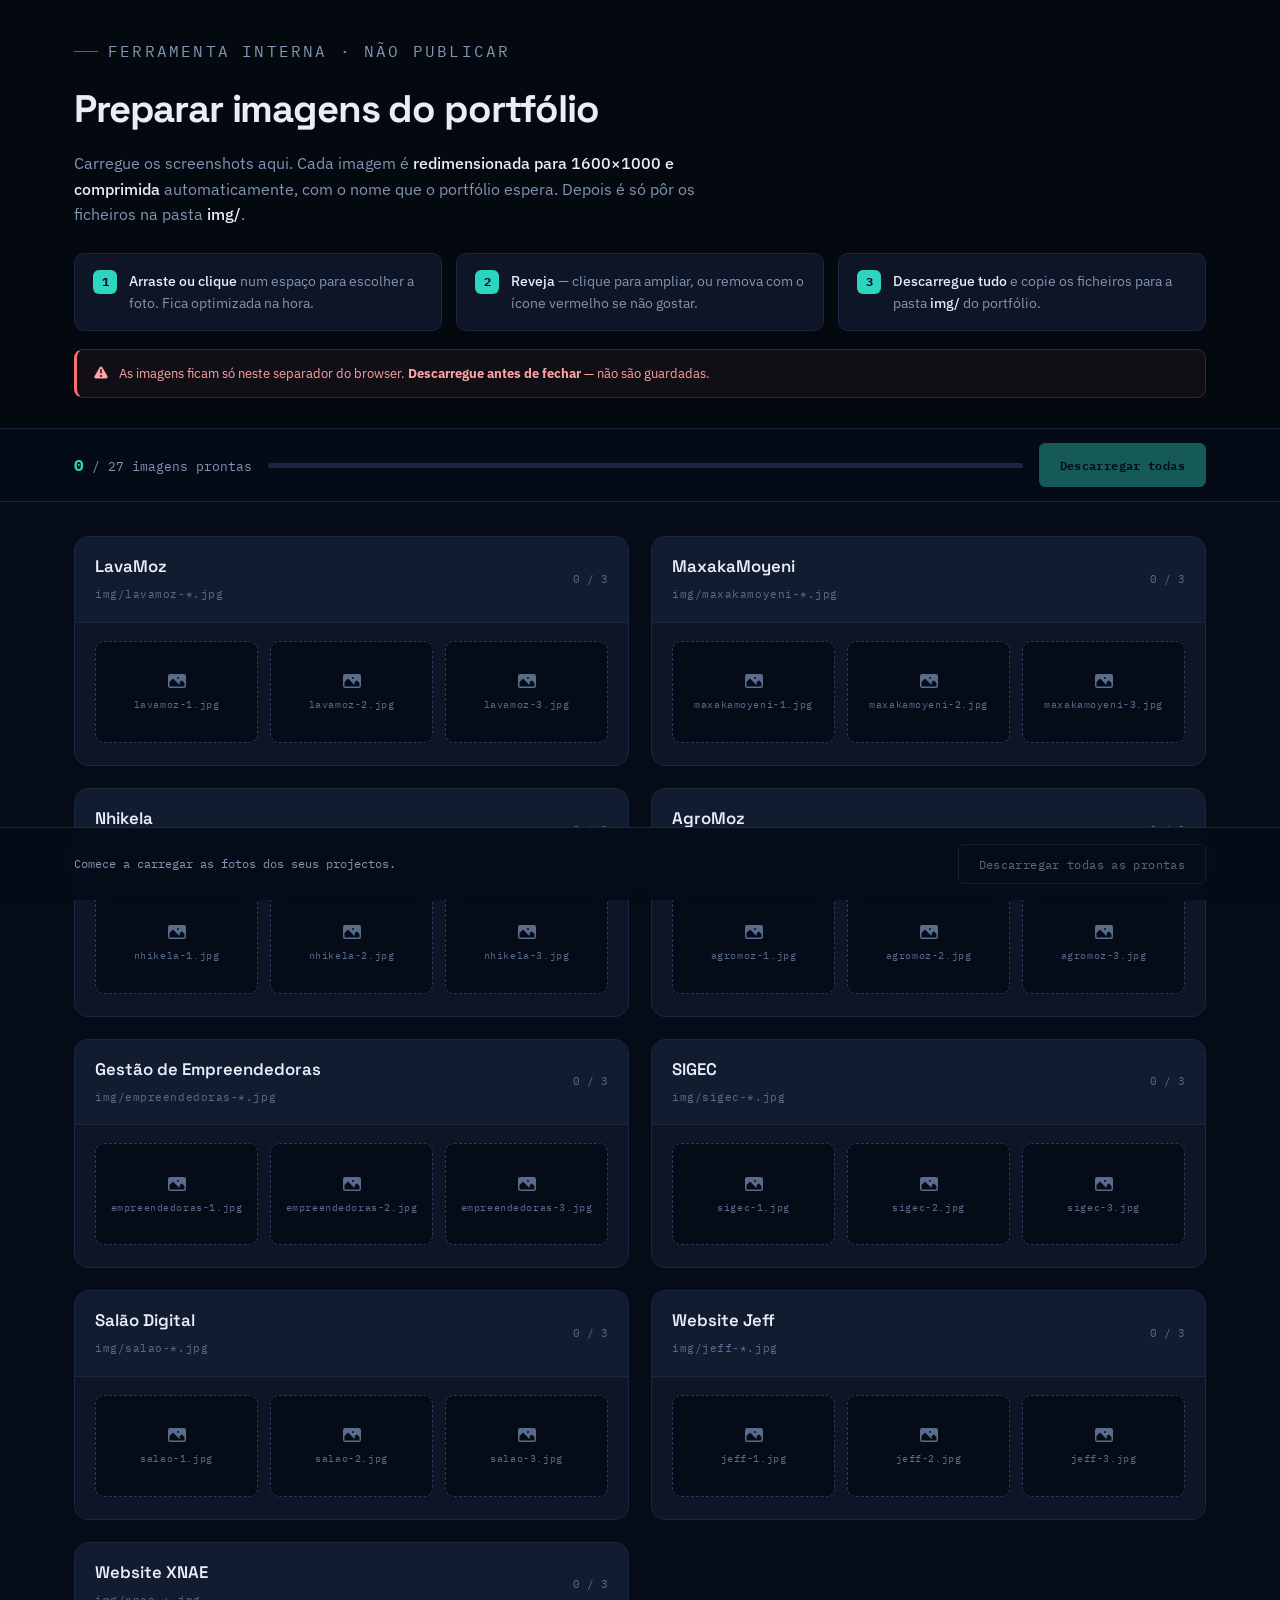
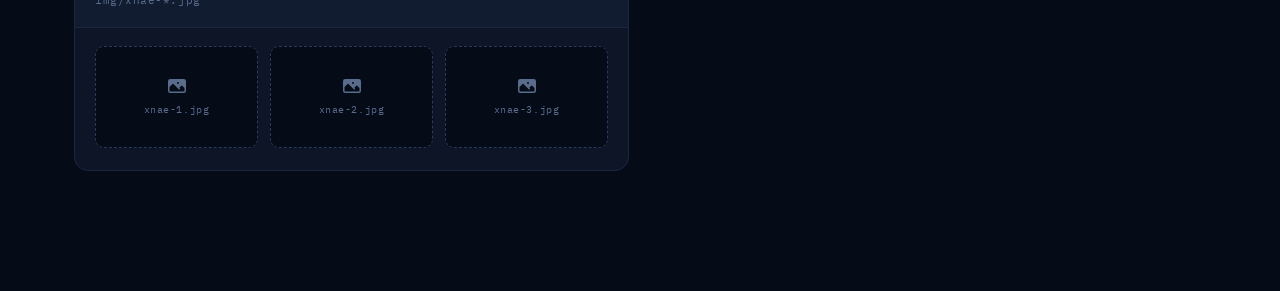
==== adminPageImage.html @ 8c2c5808 "Add admin page for image preparation" ====
<!DOCTYPE html>
<html lang="pt-MZ">
<head>
<meta charset="UTF-8">
<meta name="viewport" content="width=device-width, initial-scale=1.0">
<title>Preparar imagens — Portfólio Xadreque</title>
<meta name="robots" content="noindex">
<link rel="preconnect" href="https://fonts.googleapis.com">
<link rel="preconnect" href="https://fonts.gstatic.com" crossorigin>
<link href="https://fonts.googleapis.com/css2?family=Space+Grotesk:wght@500;700&family=IBM+Plex+Sans:wght@400;500;600&family=IBM+Plex+Mono:wght@400;500&display=swap" rel="stylesheet">
<link rel="icon" href="data:image/svg+xml,<svg xmlns='http://www.w3.org/2000/svg' viewBox='0 0 100 100'><rect width='100' height='100' rx='22' fill='%23060B18'/><text y='68' x='50' text-anchor='middle' font-size='58' font-family='monospace' fill='%232DD4BF'>X</text></svg>">
<style>
:root{
  --void:#060B18;--surface:#0D1526;--surface-hi:#121C31;
  --line:#1B2740;--line-hi:#2A3A5C;
  --ink:#E8EDF7;--muted:#8195B4;--dim:#5A6C8C;
  --signal:#2DD4BF;--danger:#F87171;
  --display:'Space Grotesk',system-ui,sans-serif;
  --body:'IBM Plex Sans',system-ui,sans-serif;
  --mono:'IBM Plex Mono',ui-monospace,monospace;
  --ease:cubic-bezier(.16,1,.3,1);
}
*,*::before,*::after{box-sizing:border-box;margin:0;padding:0}
body{background:var(--void);color:var(--ink);font-family:var(--body);line-height:1.6;-webkit-font-smoothing:antialiased;padding-bottom:120px}
::selection{background:var(--signal);color:var(--void)}
:focus-visible{outline:2px solid var(--signal);outline-offset:2px;border-radius:3px}
.wrap{max-width:1180px;margin:0 auto;padding:0 24px}

/* Cabeçalho */
.top{border-bottom:1px solid var(--line);background:#04080F;padding:34px 0 30px}
.eyebrow{display:inline-flex;align-items:center;gap:10px;font-family:var(--mono);font-size:.7rem;letter-spacing:.14em;text-transform:uppercase;color:var(--signal);margin-bottom:14px}
.eyebrow::before{content:'';width:24px;height:1px;background:var(--signal);opacity:.6}
.top h1{font-family:var(--display);font-weight:700;font-size:clamp(1.7rem,4vw,2.4rem);letter-spacing:-.03em;margin-bottom:12px}
.top p{color:var(--muted);max-width:64ch;font-size:.98rem}
.top p strong{color:var(--ink);font-weight:500}

/* Barra de passos */
.steps{display:grid;gap:14px;margin-top:26px}
@media(min-width:720px){.steps{grid-template-columns:repeat(3,1fr)}}
.step{display:flex;gap:12px;align-items:flex-start;background:var(--surface);border:1px solid var(--line);border-radius:10px;padding:16px 18px}
.step-n{flex-shrink:0;width:24px;height:24px;border-radius:6px;background:var(--signal);color:var(--void);font-family:var(--mono);font-size:.75rem;font-weight:700;display:flex;align-items:center;justify-content:center}
.step p{font-size:.86rem;color:var(--muted);margin:0}
.step b{color:var(--ink);font-weight:500}

/* Progresso global */
.overview{position:sticky;top:0;z-index:50;background:rgba(6,11,24,.9);backdrop-filter:blur(12px);-webkit-backdrop-filter:blur(12px);border-bottom:1px solid var(--line);padding:14px 0}
.overview-inner{display:flex;align-items:center;justify-content:space-between;gap:16px;flex-wrap:wrap}
.ov-count{font-family:var(--mono);font-size:.82rem;color:var(--muted)}
.ov-count b{color:var(--signal);font-size:1rem}
.ov-bar{flex:1;min-width:160px;height:5px;background:var(--line);border-radius:4px;overflow:hidden}
.ov-fill{height:100%;width:0;background:linear-gradient(90deg,var(--signal),#45E0CD);transition:width .4s var(--ease)}
.btn{display:inline-flex;align-items:center;gap:8px;font-family:var(--mono);font-size:.78rem;letter-spacing:.03em;padding:11px 20px;border-radius:6px;border:1px solid var(--line-hi);color:var(--ink);cursor:pointer;background:none;transition:border-color .2s,color .2s,background .2s,transform .15s}
.btn:hover:not(:disabled){transform:translateY(-1px)}
.btn-solid{background:var(--signal);border-color:var(--signal);color:var(--void);font-weight:600}
.btn-solid:hover:not(:disabled){background:#45E0CD}
.btn:disabled{opacity:.4;cursor:not-allowed}

/* Projectos */
.grid{display:grid;gap:22px;margin-top:34px}
@media(min-width:820px){.grid{grid-template-columns:1fr 1fr}}
.proj{background:var(--surface);border:1px solid var(--line);border-radius:14px;overflow:hidden}
.proj-head{display:flex;align-items:center;justify-content:space-between;gap:12px;padding:16px 20px;border-bottom:1px solid var(--line);background:var(--surface-hi)}
.proj-head h2{font-family:var(--display);font-size:1.05rem;font-weight:600}
.proj-slug{font-family:var(--mono);font-size:.68rem;color:var(--dim);letter-spacing:.05em}
.proj-tally{font-family:var(--mono);font-size:.7rem;color:var(--dim)}
.proj-tally.done{color:var(--signal)}
.slots{display:grid;grid-template-columns:1fr 1fr 1fr;gap:12px;padding:18px 20px 22px}

/* Slot */
.slot{position:relative;aspect-ratio:16/10;border-radius:9px;overflow:hidden;border:1.5px dashed var(--line-hi);background:var(--void);cursor:pointer;transition:border-color .2s,background .2s}
.slot:hover{border-color:var(--signal);background:rgba(45,212,191,.04)}
.slot.drag{border-color:var(--signal);border-style:solid;background:rgba(45,212,191,.08)}
.slot.filled{border-style:solid;border-color:var(--line);cursor:default}
.slot.filled:hover{border-color:var(--line)}
.slot img{width:100%;height:100%;object-fit:cover;display:block}
.slot-empty{position:absolute;inset:0;display:flex;flex-direction:column;align-items:center;justify-content:center;gap:6px;pointer-events:none;padding:8px;text-align:center}
.slot-empty svg{width:20px;height:20px;color:var(--dim)}
.slot-empty span{font-family:var(--mono);font-size:.6rem;letter-spacing:.06em;color:var(--dim)}
.slot-name{position:absolute;bottom:6px;left:6px;font-family:var(--mono);font-size:.58rem;letter-spacing:.04em;color:var(--muted);background:rgba(6,11,24,.72);backdrop-filter:blur(4px);padding:2px 6px;border-radius:4px}
.slot-tools{position:absolute;top:6px;right:6px;display:flex;gap:5px;opacity:0;transition:opacity .2s}
.slot.filled:hover .slot-tools{opacity:1}
.slot-btn{width:26px;height:26px;border:none;border-radius:6px;cursor:pointer;display:flex;align-items:center;justify-content:center;color:#fff}
.slot-btn svg{width:13px;height:13px}
.slot-btn.dl{background:rgba(45,212,191,.9)}
.slot-btn.dl:hover{background:var(--signal)}
.slot-btn.rm{background:rgba(248,113,113,.9)}
.slot-btn.rm:hover{background:var(--danger)}

/* Lightbox */
.lb{position:fixed;inset:0;z-index:999;background:rgba(0,0,0,.92);backdrop-filter:blur(8px);display:none;align-items:center;justify-content:center;padding:24px}
.lb.on{display:flex}
.lb img{max-width:92vw;max-height:86vh;border-radius:10px;box-shadow:0 30px 80px rgba(0,0,0,.6)}
.lb-x{position:fixed;top:18px;right:18px;width:42px;height:42px;border-radius:50%;border:1px solid var(--line-hi);background:rgba(6,11,24,.7);color:#fff;cursor:pointer;display:flex;align-items:center;justify-content:center}
.lb-x:hover{background:var(--surface-hi)}

/* Barra fixa em baixo */
.dock{position:fixed;left:0;right:0;bottom:0;z-index:60;background:rgba(6,11,24,.94);backdrop-filter:blur(14px);-webkit-backdrop-filter:blur(14px);border-top:1px solid var(--line);padding:16px 0}
.dock-inner{display:flex;align-items:center;justify-content:space-between;gap:16px;flex-wrap:wrap}
.dock-msg{font-family:var(--mono);font-size:.78rem;color:var(--muted)}
.dock-msg b{color:var(--signal)}
.dock-actions{display:flex;gap:10px;flex-wrap:wrap}

/* Aviso */
.warn{margin-top:18px;background:rgba(248,113,113,.06);border:1px solid rgba(248,113,113,.22);border-left:3px solid var(--danger);border-radius:9px;padding:13px 16px;font-size:.84rem;color:#FCA5A5;display:flex;gap:10px}
.warn svg{width:16px;height:16px;flex-shrink:0;margin-top:2px}

.hidden-input{display:none}
</style>
</head>
<body>

<!-- Cabeçalho -->
<div class="top">
  <div class="wrap">
    <p class="eyebrow">Ferramenta interna · não publicar</p>
    <h1>Preparar imagens do portfólio</h1>
    <p>
      Carregue os screenshots aqui. Cada imagem é <strong>redimensionada para 1600×1000
      e comprimida</strong> automaticamente, com o nome que o portfólio espera. Depois é só
      pôr os ficheiros na pasta <strong>img/</strong>.
    </p>

    <div class="steps">
      <div class="step">
        <span class="step-n">1</span>
        <p><b>Arraste ou clique</b> num espaço para escolher a foto. Fica optimizada na hora.</p>
      </div>
      <div class="step">
        <span class="step-n">2</span>
        <p><b>Reveja</b> — clique para ampliar, ou remova com o ícone vermelho se não gostar.</p>
      </div>
      <div class="step">
        <span class="step-n">3</span>
        <p><b>Descarregue tudo</b> e copie os ficheiros para a pasta <b>img/</b> do portfólio.</p>
      </div>
    </div>

    <div class="warn">
      <svg viewBox="0 0 16 16" fill="currentColor"><path fill-rule="evenodd" d="M6.7 2.3c.6-1 2-1 2.6 0l5.2 9a1.5 1.5 0 0 1-1.3 2.2H2.8a1.5 1.5 0 0 1-1.3-2.2l5.2-9ZM8 4a.75.75 0 0 1 .75.75v3a.75.75 0 0 1-1.5 0v-3A.75.75 0 0 1 8 4Zm0 8a1 1 0 1 0 0-2 1 1 0 0 0 0 2Z" clip-rule="evenodd"/></svg>
      <span>As imagens ficam só neste separador do browser. <b>Descarregue antes de fechar</b> — não são guardadas.</span>
    </div>
  </div>
</div>

<!-- Progresso -->
<div class="overview">
  <div class="wrap overview-inner">
    <span class="ov-count"><b id="ov-n">0</b> / 27 imagens prontas</span>
    <div class="ov-bar"><div class="ov-fill" id="ov-fill"></div></div>
    <button class="btn btn-solid" id="dl-all" disabled>Descarregar todas</button>
  </div>
</div>

<!-- Grelha de projectos -->
<div class="wrap">
  <div class="grid" id="grid"></div>
</div>

<!-- Barra fixa -->
<div class="dock">
  <div class="wrap dock-inner">
    <span class="dock-msg" id="dock-msg">Comece a carregar as fotos dos seus projectos.</span>
    <div class="dock-actions">
      <button class="btn" id="dl-all-2" disabled>Descarregar todas as prontas</button>
    </div>
  </div>
</div>

<!-- Lightbox -->
<div class="lb" id="lb">
  <img id="lb-img" src="" alt="Pré-visualização ampliada">
  <button class="lb-x" id="lb-x" aria-label="Fechar">
    <svg width="14" height="14" viewBox="0 0 14 14" fill="currentColor"><path fill-rule="evenodd" d="M6.47 7 2.22 2.75a.75.75 0 0 1 1.06-1.06L7.53 5.94l4.25-4.25a.75.75 0 1 1 1.06 1.06L8.59 7l4.25 4.25a.75.75 0 1 1-1.06 1.06L7.53 8.06l-4.25 4.25a.75.75 0 0 1-1.06-1.06L6.47 7Z" clip-rule="evenodd"/></svg>
  </button>
</div>

<input type="file" accept="image/*" class="hidden-input" id="picker">

<script>
(function () {
  'use strict';

  /* Projectos e nomes de ficheiro — têm de bater certo com o index.html */
  var PROJECTOS = [
    { slug: 'lavamoz',        nome: 'LavaMoz' },
    { slug: 'maxakamoyeni',   nome: 'MaxakaMoyeni' },
    { slug: 'nhikela',        nome: 'Nhikela' },
    { slug: 'agromoz',        nome: 'AgroMoz' },
    { slug: 'empreendedoras', nome: 'Gestão de Empreendedoras' },
    { slug: 'sigec',          nome: 'SIGEC' },
    { slug: 'salao',          nome: 'Salão Digital' },
    { slug: 'jeff',           nome: 'Website Jeff' },
    { slug: 'xnae',           nome: 'Website XNAE' }
  ];
  var POR_PROJECTO = 3;
  var LARG = 1600, ALT = 1000, QUALIDADE = 0.85;

  /* estado[slug][indice] = { blob, url, nome } */
  var estado = {};
  PROJECTOS.forEach(function (p) { estado[p.slug] = [null, null, null]; });

  var grid    = document.getElementById('grid');
  var picker  = document.getElementById('picker');
  var ovN     = document.getElementById('ov-n');
  var ovFill  = document.getElementById('ov-fill');
  var dockMsg = document.getElementById('dock-msg');
  var dlAll   = document.getElementById('dl-all');
  var dlAll2  = document.getElementById('dl-all-2');
  var lb      = document.getElementById('lb');
  var lbImg   = document.getElementById('lb-img');
  var alvoActual = null; // {slug, i} para o picker

  /* ── Construir a grelha ── */
  PROJECTOS.forEach(function (p) {
    var card = document.createElement('article');
    card.className = 'proj';
    card.innerHTML =
      '<div class="proj-head">' +
        '<div><h2>' + p.nome + '</h2><span class="proj-slug">img/' + p.slug + '-*.jpg</span></div>' +
        '<span class="proj-tally" data-tally="' + p.slug + '">0 / 3</span>' +
      '</div>' +
      '<div class="slots" data-slots="' + p.slug + '"></div>';
    grid.appendChild(card);

    var cont = card.querySelector('[data-slots="' + p.slug + '"]');
    for (var i = 0; i < POR_PROJECTO; i++) {
      cont.appendChild(criarSlot(p.slug, i));
    }
  });

  function criarSlot(slug, i) {
    var nome = slug + '-' + (i + 1) + '.jpg';
    var slot = document.createElement('div');
    slot.className = 'slot';
    slot.dataset.slug = slug;
    slot.dataset.i = i;
    slot.innerHTML =
      '<div class="slot-empty">' +
        '<svg viewBox="0 0 20 20" fill="currentColor"><path fill-rule="evenodd" d="M1 5.25A2.25 2.25 0 0 1 3.25 3h13.5A2.25 2.25 0 0 1 19 5.25v9.5A2.25 2.25 0 0 1 16.75 17H3.25A2.25 2.25 0 0 1 1 14.75v-9.5Zm1.5 5.81v3.69c0 .414.336.75.75.75h13.5a.75.75 0 0 0 .75-.75v-2.69l-2.22-2.22a.75.75 0 0 0-1.06 0l-1.91 1.91.47.47a.75.75 0 1 1-1.06 1.06L6.53 8.09a.75.75 0 0 0-1.06 0l-2.97 2.97ZM12 7a1 1 0 1 1-2 0 1 1 0 0 1 2 0Z" clip-rule="evenodd"/></svg>' +
        '<span>' + nome + '</span>' +
      '</div>';

    /* Clicar para escolher */
    slot.addEventListener('click', function (e) {
      if (e.target.closest('.slot-btn')) return;
      if (slot.classList.contains('filled')) { ampliar(slug, i); return; }
      alvoActual = { slug: slug, i: i };
      picker.value = '';
      picker.click();
    });

    /* Arrastar e largar */
    slot.addEventListener('dragover', function (e) { e.preventDefault(); slot.classList.add('drag'); });
    slot.addEventListener('dragleave', function () { slot.classList.remove('drag'); });
    slot.addEventListener('drop', function (e) {
      e.preventDefault();
      slot.classList.remove('drag');
      var f = Array.prototype.slice.call(e.dataTransfer.files).filter(function (x) { return x.type.indexOf('image/') === 0; })[0];
      if (f) processar(f, slug, i);
    });

    return slot;
  }

  picker.addEventListener('change', function () {
    if (picker.files[0] && alvoActual) {
      processar(picker.files[0], alvoActual.slug, alvoActual.i);
      alvoActual = null;
    }
  });

  /* ── Redimensionar + comprimir ── */
  function processar(file, slug, i) {
    var img = new Image();
    img.onload = function () {
      var cv = document.createElement('canvas');
      cv.width = LARG; cv.height = ALT;
      var ctx = cv.getContext('2d');

      /* cover: preencher 1600×1000 cortando o excesso, centrado */
      var escala = Math.max(LARG / img.width, ALT / img.height);
      var sw = LARG / escala, sh = ALT / escala;
      var sx = (img.width - sw) / 2, sy = (img.height - sh) / 2;
      ctx.drawImage(img, sx, sy, sw, sh, 0, 0, LARG, ALT);

      cv.toBlob(function (blob) {
        var nome = slug + '-' + (i + 1) + '.jpg';
        var url  = cv.toDataURL('image/jpeg', QUALIDADE);
        if (estado[slug][i] && estado[slug][i].url) { /* substituir */ }
        estado[slug][i] = { blob: blob, url: url, nome: nome };
        pintarSlot(slug, i);
        actualizar();
        URL.revokeObjectURL(img.src);
      }, 'image/jpeg', QUALIDADE);
    };
    img.onerror = function () { alert('Não foi possível ler esta imagem. Tente outro ficheiro.'); };
    img.src = URL.createObjectURL(file);
  }

  /* ── Desenhar o slot preenchido ── */
  function pintarSlot(slug, i) {
    var slot = grid.querySelector('.slot[data-slug="' + slug + '"][data-i="' + i + '"]');
    var d = estado[slug][i];
    slot.classList.add('filled');
    slot.innerHTML =
      '<img src="' + d.url + '" alt="' + d.nome + '">' +
      '<span class="slot-name">' + d.nome + '</span>' +
      '<div class="slot-tools">' +
        '<button class="slot-btn dl" title="Descarregar" aria-label="Descarregar">' +
          '<svg viewBox="0 0 16 16" fill="currentColor"><path d="M8 1a.75.75 0 0 1 .75.75v7.19l2.22-2.22a.75.75 0 1 1 1.06 1.06l-3.5 3.5a.75.75 0 0 1-1.06 0l-3.5-3.5a.75.75 0 0 1 1.06-1.06l2.22 2.22V1.75A.75.75 0 0 1 8 1ZM2.75 13a.75.75 0 0 0 0 1.5h10.5a.75.75 0 0 0 0-1.5H2.75Z"/></svg>' +
        '</button>' +
        '<button class="slot-btn rm" title="Remover" aria-label="Remover">' +
          '<svg viewBox="0 0 16 16" fill="currentColor"><path fill-rule="evenodd" d="M5 3.25V4H2.75a.75.75 0 0 0 0 1.5h.3l.82 8.15A1.5 1.5 0 0 0 5.36 15h5.28a1.5 1.5 0 0 0 1.5-1.35l.81-8.15h.3a.75.75 0 0 0 0-1.5H11v-.75A2.25 2.25 0 0 0 8.75 1h-1.5A2.25 2.25 0 0 0 5 3.25Zm2.25-.75a.75.75 0 0 0-.75.75V4h3v-.75a.75.75 0 0 0-.75-.75h-1.5Z" clip-rule="evenodd"/></svg>' +
        '</button>' +
      '</div>';

    slot.querySelector('.dl').addEventListener('click', function (e) { e.stopPropagation(); descarregar(estado[slug][i]); });
    slot.querySelector('.rm').addEventListener('click', function (e) { e.stopPropagation(); remover(slug, i); });
  }

  /* ── Remover ── */
  function remover(slug, i) {
    estado[slug][i] = null;
    var slot = grid.querySelector('.slot[data-slug="' + slug + '"][data-i="' + i + '"]');
    var novo = criarSlot(slug, i);
    slot.parentNode.replaceChild(novo, slot);
    actualizar();
  }

  /* ── Ampliar ── */
  function ampliar(slug, i) {
    var d = estado[slug][i];
    if (!d) return;
    lbImg.src = d.url;
    lb.classList.add('on');
  }
  document.getElementById('lb-x').addEventListener('click', fecharLb);
  lb.addEventListener('click', function (e) { if (e.target === lb) fecharLb(); });
  document.addEventListener('keydown', function (e) { if (e.key === 'Escape') fecharLb(); });
  function fecharLb() { lb.classList.remove('on'); lbImg.src = ''; }

  /* ── Descarregar um ── */
  function descarregar(d) {
    var a = document.createElement('a');
    a.href = URL.createObjectURL(d.blob);
    a.download = d.nome;
    document.body.appendChild(a);
    a.click();
    document.body.removeChild(a);
    setTimeout(function () { URL.revokeObjectURL(a.href); }, 1000);
  }

  /* ── Descarregar todas (em sequência) ── */
  function descarregarTodas() {
    var lista = [];
    PROJECTOS.forEach(function (p) {
      estado[p.slug].forEach(function (d) { if (d) lista.push(d); });
    });
    if (lista.length === 0) return;
    var k = 0;
    (function proximo() {
      if (k >= lista.length) { dockMsg.innerHTML = '<b>' + lista.length + '</b> imagens descarregadas. Copie-as para a pasta img/.'; return; }
      descarregar(lista[k]);
      k++;
      setTimeout(proximo, 350);
    })();
  }
  dlAll.addEventListener('click', descarregarTodas);
  dlAll2.addEventListener('click', descarregarTodas);

  /* ── Actualizar contadores ── */
  function actualizar() {
    var total = 0;
    PROJECTOS.forEach(function (p) {
      var n = estado[p.slug].filter(Boolean).length;
      total += n;
      var t = document.querySelector('[data-tally="' + p.slug + '"]');
      t.textContent = n + ' / 3';
      t.classList.toggle('done', n === 3);
    });
    ovN.textContent = total;
    ovFill.style.width = (total / (PROJECTOS.length * POR_PROJECTO) * 100) + '%';
    var has = total > 0;
    dlAll.disabled = !has;
    dlAll2.disabled = !has;
    if (total === 0) dockMsg.textContent = 'Comece a carregar as fotos dos seus projectos.';
    else if (total < PROJECTOS.length * POR_PROJECTO) dockMsg.innerHTML = '<b>' + total + '</b> prontas. Pode descarregar já ou continuar.';
    else dockMsg.innerHTML = 'Todas as <b>27</b> imagens prontas. Descarregue e copie para img/.';
  }

  actualizar();
})();
</script>
</body>
</html>
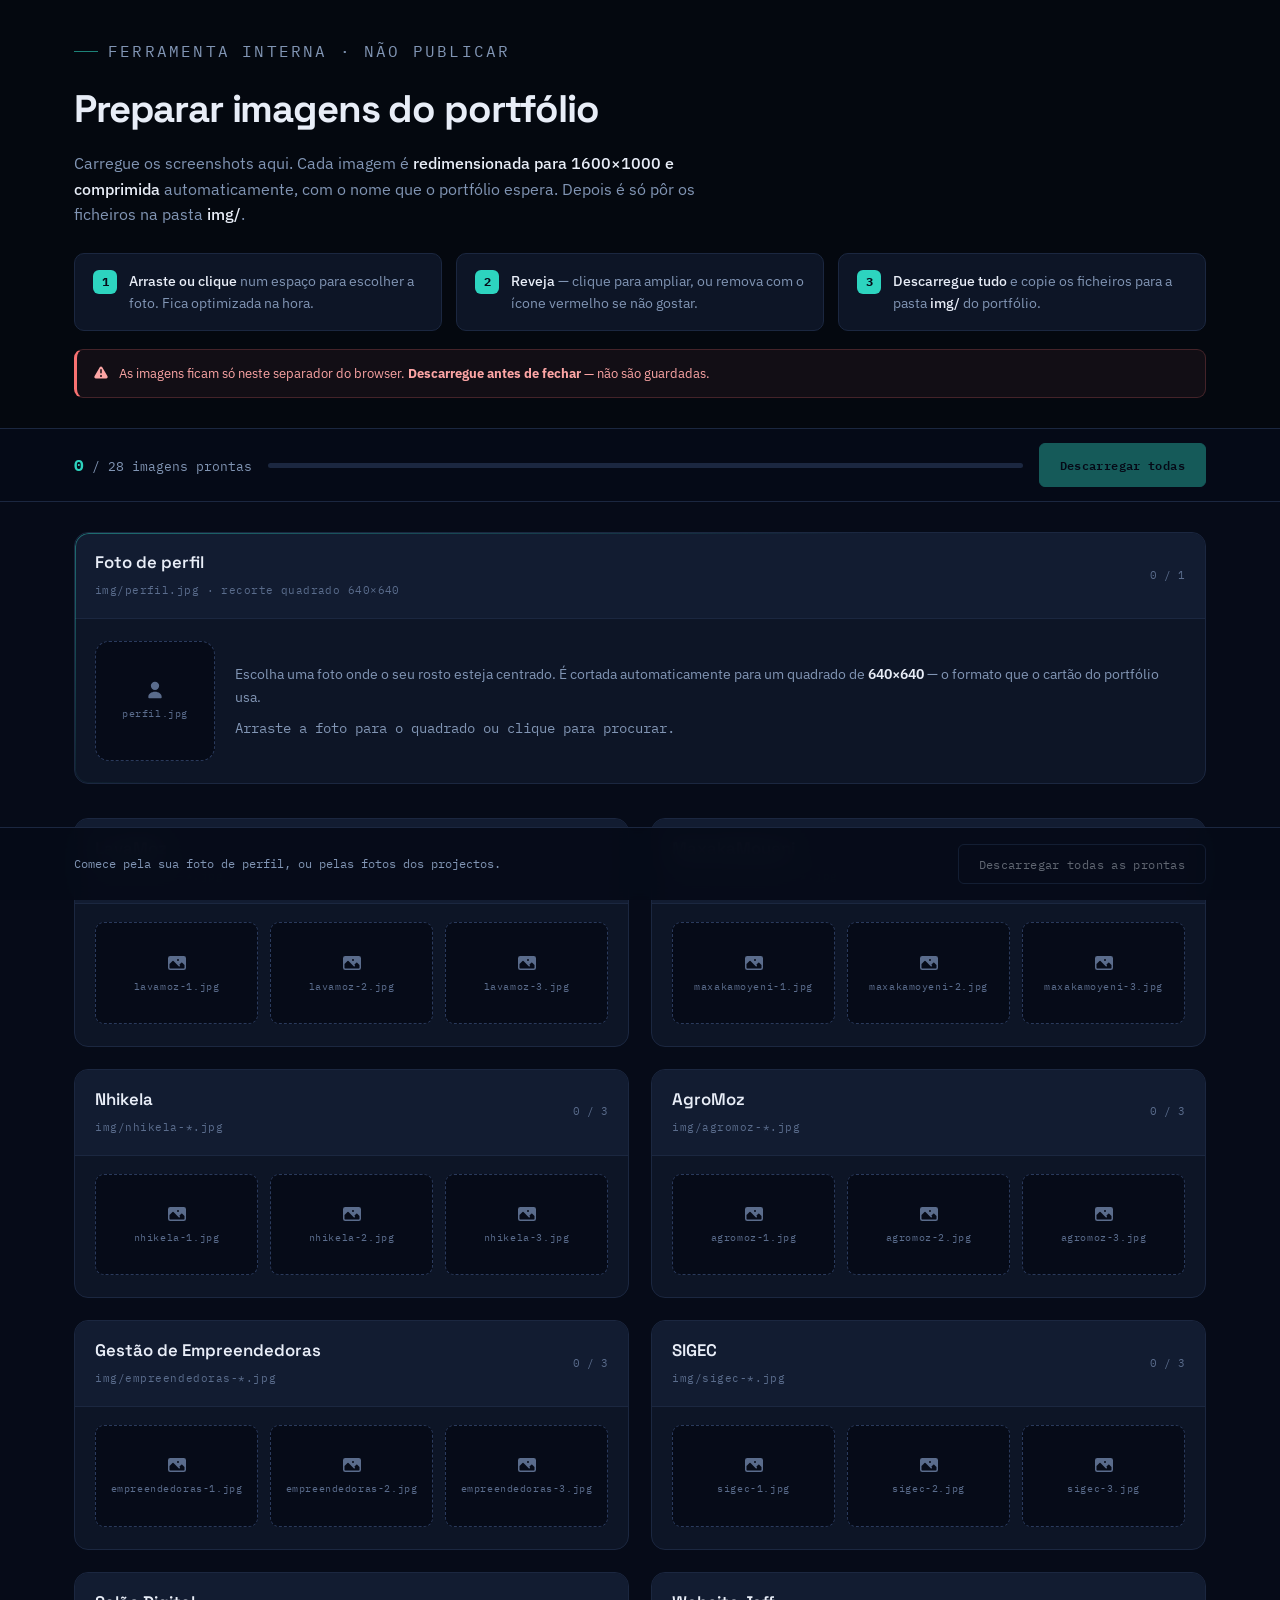
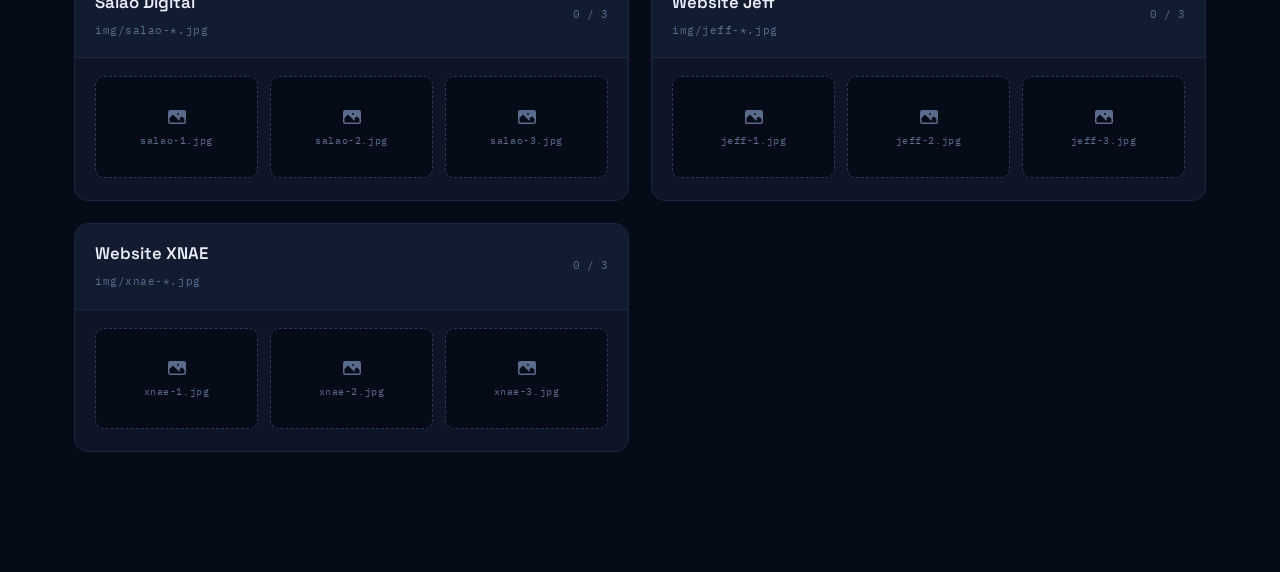
==== commit 13105323: "Portfólio inicial" ====
--- a/adminPageImage.html
+++ b/adminPageImage.html
@@ -55,9 +55,26 @@
 .btn-solid:hover:not(:disabled){background:#45E0CD}
 .btn:disabled{opacity:.4;cursor:not-allowed}
 
+/* Cartão de perfil */
+.perfil-card{background:var(--surface);border:1px solid var(--line);border-radius:14px;overflow:hidden;margin-top:30px;position:relative}
+.perfil-card::before{content:'';position:absolute;inset:0;border-radius:14px;padding:1px;background:linear-gradient(160deg,rgba(45,212,191,.45),transparent 44%);-webkit-mask:linear-gradient(#000 0 0) content-box,linear-gradient(#000 0 0);-webkit-mask-composite:xor;mask-composite:exclude;pointer-events:none}
+.perfil-head{display:flex;align-items:center;justify-content:space-between;gap:12px;padding:16px 20px;border-bottom:1px solid var(--line);background:var(--surface-hi)}
+.perfil-head h2{font-family:var(--display);font-size:1.05rem;font-weight:600}
+.perfil-slug{font-family:var(--mono);font-size:.68rem;color:var(--dim);letter-spacing:.04em}
+.perfil-corpo{display:flex;gap:20px;align-items:center;padding:22px 20px;flex-wrap:wrap}
+.perfil-slot{position:relative;width:120px;height:120px;flex-shrink:0;border-radius:14px;overflow:hidden;border:1.5px dashed var(--line-hi);background:var(--void);cursor:pointer;transition:border-color .2s,background .2s}
+.perfil-slot:hover{border-color:var(--signal);background:rgba(45,212,191,.04)}
+.perfil-slot.drag{border-color:var(--signal);border-style:solid;background:rgba(45,212,191,.08)}
+.perfil-slot.filled{border-style:solid;border-color:var(--line)}
+.perfil-slot img{width:100%;height:100%;object-fit:cover;display:block}
+.perfil-slot .slot-tools{top:7px;right:7px}
+.perfil-texto{flex:1;min-width:200px}
+.perfil-texto p{font-size:.9rem;color:var(--muted);margin:0}
+.perfil-texto p b{color:var(--ink);font-weight:600}
+.perfil-dica{margin-top:8px!important;font-family:var(--mono);font-size:.74rem;color:var(--dim)}
+
 /* Projectos */
-.grid{display:grid;gap:22px;margin-top:34px}
-@media(min-width:820px){.grid{grid-template-columns:1fr 1fr}}
+.grid{display:grid;gap:22px;margin-top:34px}@media(min-width:820px){.grid{grid-template-columns:1fr 1fr}}
 .proj{background:var(--surface);border:1px solid var(--line);border-radius:14px;overflow:hidden}
 .proj-head{display:flex;align-items:center;justify-content:space-between;gap:12px;padding:16px 20px;border-bottom:1px solid var(--line);background:var(--surface-hi)}
 .proj-head h2{font-family:var(--display);font-size:1.05rem;font-weight:600}
@@ -145,10 +162,36 @@
 <!-- Progresso -->
 <div class="overview">
   <div class="wrap overview-inner">
-    <span class="ov-count"><b id="ov-n">0</b> / 27 imagens prontas</span>
+    <span class="ov-count"><b id="ov-n">0</b> / 28 imagens prontas</span>
     <div class="ov-bar"><div class="ov-fill" id="ov-fill"></div></div>
     <button class="btn btn-solid" id="dl-all" disabled>Descarregar todas</button>
   </div>
+</div>
+
+<!-- Foto de perfil -->
+<div class="wrap">
+  <section class="perfil-card">
+    <div class="perfil-head">
+      <div>
+        <h2>Foto de perfil</h2>
+        <span class="perfil-slug">img/perfil.jpg · recorte quadrado 640×640</span>
+      </div>
+      <span class="proj-tally" id="perfil-tally">0 / 1</span>
+    </div>
+    <div class="perfil-corpo">
+      <div class="perfil-slot" id="perfil-slot">
+        <div class="slot-empty">
+          <svg viewBox="0 0 24 24" fill="currentColor"><path d="M12 12a5 5 0 1 0 0-10 5 5 0 0 0 0 10Zm0 2c-4.42 0-8 2.69-8 6v1a1 1 0 0 0 1 1h14a1 1 0 0 0 1-1v-1c0-3.31-3.58-6-8-6Z"/></svg>
+          <span>perfil.jpg</span>
+        </div>
+      </div>
+      <div class="perfil-texto">
+        <p>Escolha uma foto onde o seu rosto esteja centrado. É cortada automaticamente
+           para um quadrado de <b>640×640</b> — o formato que o cartão do portfólio usa.</p>
+        <p class="perfil-dica">Arraste a foto para o quadrado ou clique para procurar.</p>
+      </div>
+    </div>
+  </section>
 </div>
 
 <!-- Grelha de projectos -->
@@ -209,6 +252,7 @@
   var lb      = document.getElementById('lb');
   var lbImg   = document.getElementById('lb-img');
   var alvoActual = null; // {slug, i} para o picker
+  var alvoPerfil = false; // picker aponta para o perfil
 
   /* ── Construir a grelha ── */
   PROJECTOS.forEach(function (p) {
@@ -263,10 +307,9 @@
   }
 
   picker.addEventListener('change', function () {
-    if (picker.files[0] && alvoActual) {
-      processar(picker.files[0], alvoActual.slug, alvoActual.i);
-      alvoActual = null;
-    }
+    if (!picker.files[0]) return;
+    if (alvoPerfil) { processarPerfil(picker.files[0]); alvoPerfil = false; }
+    else if (alvoActual) { processar(picker.files[0], alvoActual.slug, alvoActual.i); alvoActual = null; }
   });
 
   /* ── Redimensionar + comprimir ── */
@@ -353,6 +396,7 @@
   /* ── Descarregar todas (em sequência) ── */
   function descarregarTodas() {
     var lista = [];
+    if (perfil) lista.push(perfil);
     PROJECTOS.forEach(function (p) {
       estado[p.slug].forEach(function (d) { if (d) lista.push(d); });
     });
@@ -378,18 +422,91 @@
       t.textContent = n + ' / 3';
       t.classList.toggle('done', n === 3);
     });
-    ovN.textContent = total;
-    ovFill.style.width = (total / (PROJECTOS.length * POR_PROJECTO) * 100) + '%';
-    var has = total > 0;
+
+    var temPerfil = perfil ? 1 : 0;
+    pTally.textContent = temPerfil + ' / 1';
+    pTally.classList.toggle('done', temPerfil === 1);
+
+    var totalCom = total + temPerfil;
+    var maximo = PROJECTOS.length * POR_PROJECTO + 1; // 27 + perfil = 28
+    ovN.textContent = totalCom;
+    ovFill.style.width = (totalCom / maximo * 100) + '%';
+
+    var has = totalCom > 0;
     dlAll.disabled = !has;
     dlAll2.disabled = !has;
-    if (total === 0) dockMsg.textContent = 'Comece a carregar as fotos dos seus projectos.';
-    else if (total < PROJECTOS.length * POR_PROJECTO) dockMsg.innerHTML = '<b>' + total + '</b> prontas. Pode descarregar já ou continuar.';
-    else dockMsg.innerHTML = 'Todas as <b>27</b> imagens prontas. Descarregue e copie para img/.';
+    if (totalCom === 0) dockMsg.textContent = 'Comece pela sua foto de perfil, ou pelas fotos dos projectos.';
+    else if (totalCom < maximo) dockMsg.innerHTML = '<b>' + totalCom + '</b> prontas. Pode descarregar já ou continuar.';
+    else dockMsg.innerHTML = 'Todas as <b>28</b> imagens prontas. Descarregue e copie para img/.';
+  }
+
+  /* ═══════ FOTO DE PERFIL (recorte quadrado 640×640) ═══════ */
+  var PERFIL_LADO = 640;
+  var perfil = null; // { blob, url, nome }
+  var pSlot   = document.getElementById('perfil-slot');
+  var pTally  = document.getElementById('perfil-tally');
+
+  pSlot.addEventListener('click', function (e) {
+    if (e.target.closest('.slot-btn')) return;
+    if (perfil) { lbImg.src = perfil.url; lb.classList.add('on'); return; }
+    alvoPerfil = true;
+    picker.value = '';
+    picker.click();
+  });
+  pSlot.addEventListener('dragover', function (e) { e.preventDefault(); pSlot.classList.add('drag'); });
+  pSlot.addEventListener('dragleave', function () { pSlot.classList.remove('drag'); });
+  pSlot.addEventListener('drop', function (e) {
+    e.preventDefault();
+    pSlot.classList.remove('drag');
+    var f = Array.prototype.slice.call(e.dataTransfer.files).filter(function (x) { return x.type.indexOf('image/') === 0; })[0];
+    if (f) processarPerfil(f);
+  });
+
+  function processarPerfil(file) {
+    var img = new Image();
+    img.onload = function () {
+      var cv = document.createElement('canvas');
+      cv.width = PERFIL_LADO; cv.height = PERFIL_LADO;
+      var ctx = cv.getContext('2d');
+      var lado = Math.min(img.width, img.height);
+      var sx = (img.width - lado) / 2, sy = (img.height - lado) / 2;
+      ctx.drawImage(img, sx, sy, lado, lado, 0, 0, PERFIL_LADO, PERFIL_LADO);
+      cv.toBlob(function (blob) {
+        perfil = { blob: blob, url: cv.toDataURL('image/jpeg', QUALIDADE), nome: 'perfil.jpg' };
+        pintarPerfil();
+        actualizar();
+        URL.revokeObjectURL(img.src);
+      }, 'image/jpeg', QUALIDADE);
+    };
+    img.onerror = function () { alert('Não foi possível ler esta imagem. Tente outro ficheiro.'); };
+    img.src = URL.createObjectURL(file);
+  }
+
+  function pintarPerfil() {
+    pSlot.classList.add('filled');
+    pSlot.innerHTML =
+      '<img src="' + perfil.url + '" alt="perfil.jpg">' +
+      '<div class="slot-tools">' +
+        '<button class="slot-btn dl" title="Descarregar" aria-label="Descarregar"><svg viewBox="0 0 16 16" fill="currentColor"><path d="M8 1a.75.75 0 0 1 .75.75v7.19l2.22-2.22a.75.75 0 1 1 1.06 1.06l-3.5 3.5a.75.75 0 0 1-1.06 0l-3.5-3.5a.75.75 0 0 1 1.06-1.06l2.22 2.22V1.75A.75.75 0 0 1 8 1ZM2.75 13a.75.75 0 0 0 0 1.5h10.5a.75.75 0 0 0 0-1.5H2.75Z"/></svg></button>' +
+        '<button class="slot-btn rm" title="Remover" aria-label="Remover"><svg viewBox="0 0 16 16" fill="currentColor"><path fill-rule="evenodd" d="M5 3.25V4H2.75a.75.75 0 0 0 0 1.5h.3l.82 8.15A1.5 1.5 0 0 0 5.36 15h5.28a1.5 1.5 0 0 0 1.5-1.35l.81-8.15h.3a.75.75 0 0 0 0-1.5H11v-.75A2.25 2.25 0 0 0 8.75 1h-1.5A2.25 2.25 0 0 0 5 3.25Zm2.25-.75a.75.75 0 0 0-.75.75V4h3v-.75a.75.75 0 0 0-.75-.75h-1.5Z" clip-rule="evenodd"/></svg></button>' +
+      '</div>';
+    pSlot.querySelector('.dl').addEventListener('click', function (e) { e.stopPropagation(); descarregar(perfil); });
+    pSlot.querySelector('.rm').addEventListener('click', function (e) { e.stopPropagation(); removerPerfil(); });
+  }
+
+  function removerPerfil() {
+    perfil = null;
+    pSlot.classList.remove('filled');
+    pSlot.innerHTML =
+      '<div class="slot-empty">' +
+        '<svg viewBox="0 0 24 24" fill="currentColor"><path d="M12 12a5 5 0 1 0 0-10 5 5 0 0 0 0 10Zm0 2c-4.42 0-8 2.69-8 6v1a1 1 0 0 0 1 1h14a1 1 0 0 0 1-1v-1c0-3.31-3.58-6-8-6Z"/></svg>' +
+        '<span>perfil.jpg</span>' +
+      '</div>';
+    actualizar();
   }
 
   actualizar();
 })();
 </script>
 </body>
-</html>
+</html>
